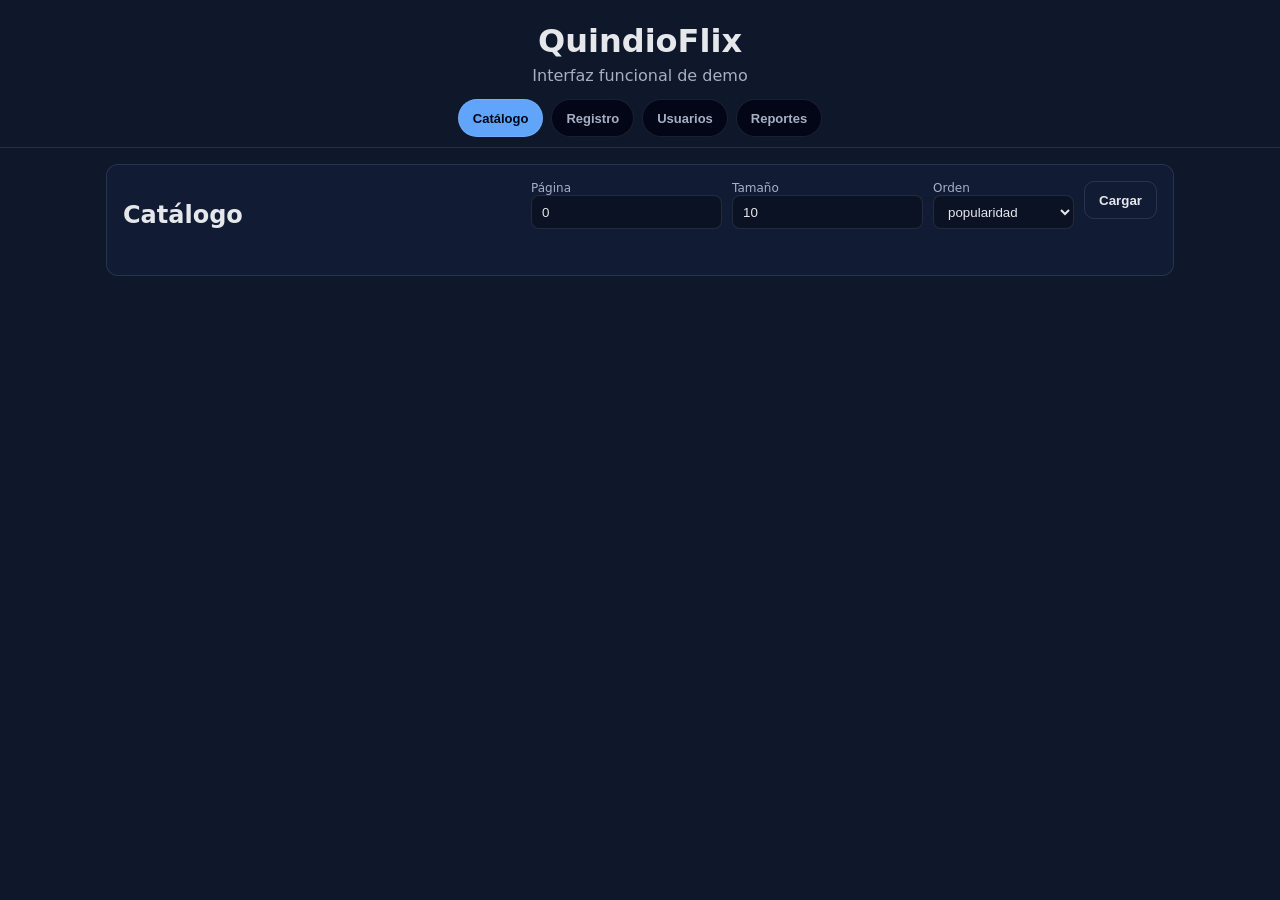
==== quindioflix-app/target/classes/static/index.html @ d3c250c7 "r" ====
<!doctype html>
<html lang="es">
<head>
  <meta charset="utf-8" />
  <meta name="viewport" content="width=device-width, initial-scale=1" />
  <title>QuindioFlix - Interfaz</title>
  <link rel="stylesheet" href="styles.css" />
</head>
<body>
  <header class="app-header">
    <h1>QuindioFlix</h1>
    <p class="subtitle">Interfaz funcional de demo</p>
    <nav class="tabs">
      <button class="tab active" data-page="catalogo">Catálogo</button>
      <button class="tab" data-page="registro">Registro</button>
      <button class="tab" data-page="usuarios">Usuarios</button>
      <button class="tab" data-page="reportes">Reportes</button>
    </nav>
  </header>

  <main class="container">
    <section class="panel" data-section="registro" style="display:none;">
      <h2>Registro</h2>
      <form id="registerForm" class="form-grid">
        <label>
          Nombre completo
          <input id="nombreCompleto" name="nombreCompleto" required minlength="3" maxlength="150" />
        </label>

        <label>
          Email
          <input id="email" name="email" type="email" required />
        </label>

        <label>
          Contraseña
          <input id="contrasena" name="contrasena" type="password" required minlength="6" />
        </label>

        <label>
          Teléfono (opcional)
          <input id="telefono" name="telefono" />
        </label>

        <label>
          Fecha de nacimiento
          <input id="fechaNacimiento" name="fechaNacimiento" type="date" required />
        </label>

        <label>
          Ciudad
          <select id="idCiudad" name="idCiudad" required></select>
        </label>

        <label>
          Plan
          <select id="idPlan" name="idPlan" required></select>
        </label>

        <div class="form-actions">
          <button type="submit">Crear cuenta</button>
        </div>
      </form>

      <div id="registerMsg" class="message" role="status" aria-live="polite"></div>
    </section>

    <section class="panel" data-section="catalogo">
      <div class="panel-head">
        <h2>Catálogo</h2>
        <div class="toolbar">
          <label>
            Página
            <input id="page" type="number" value="0" min="0" />
          </label>
          <label>
            Tamaño
            <input id="size" type="number" value="10" min="1" />
          </label>
          <label>
            Orden
            <select id="sortBy">
              <option value="popularidad" selected>popularidad</option>
              <option value="anoLanzamiento">anoLanzamiento</option>
              <option value="titulo">titulo</option>
            </select>
          </label>
          <button id="loadCatalogBtn" class="secondary">Cargar</button>
        </div>
      </div>

      <div id="catalogMeta" class="muted" style="margin-bottom:10px;"></div>
      <div id="catalog" class="grid"></div>
    </section>

    <section id="detailPanel" class="panel panel-detail" style="display:none;">
      <h2>Detalle</h2>
      <pre id="detailJson" class="detail-json"></pre>
      <button id="closeDetailBtn" class="secondary">Cerrar</button>
    </section>

    <section class="panel" data-section="usuarios" style="display:none;">
      <h2>Usuarios (resumen)</h2>
      <div class="toolbar">
        <label>
          ID de usuario
          <input id="usuarioId" type="number" min="1" value="1" />
        </label>
        <label>
          Nuevo plan (ID)
          <input id="nuevoPlanId" type="number" min="1" value="1" />
        </label>
        <button id="loadUserBtn" class="secondary">Cargar usuario</button>
        <button id="changePlanBtn">Cambiar plan</button>
      </div>
      <div id="userSummary" class="detail-json" style="margin-top:12px; min-height:80px;"></div>
      <div id="userPagos" class="detail-json" style="margin-top:12px; min-height:80px;"></div>
    </section>

    <section class="panel" data-section="reportes" style="display:none;">
      <div class="panel-head">
        <h2>Reportes (vistas materializadas)</h2>
        <div class="toolbar">
          <label>
            Top (contenido popular)
            <input id="topLimit" type="number" min="1" max="100" value="10" />
          </label>
          <label>
            Año
            <input id="repAnio" type="number" min="2000" max="2100" placeholder="(opcional)" />
          </label>
          <label>
            Mes
            <input id="repMes" type="number" min="1" max="12" placeholder="(opcional)" />
          </label>
          <button id="loadReportsBtn" class="secondary">Cargar</button>
        </div>
      </div>

      <h3 style="margin-top:8px;">Contenido popular (MV_CONTENIDO_POPULAR)</h3>
      <div id="repPopular" class="detail-json" style="min-height:80px;"></div>

      <h3 style="margin-top:12px;">Ingresos mensuales (MV_INGRESOS_MENSUALES)</h3>
      <div id="repIngresos" class="detail-json" style="min-height:80px;"></div>
    </section>
  </main>

  <script src="app.js"></script>
</body>
</html>
---- quindioflix-app/target/classes/static/styles.css ----
:root{
  --bg:#0f172a;
  --panel:#111c34;
  --text:#e5e7eb;
  --muted:#a7b0c3;
  --accent:#60a5fa;
  --border:rgba(255,255,255,.10);
}

*{ box-sizing:border-box; }
body{
  margin:0;
  background:var(--bg);
  color:var(--text);
  font-family: system-ui, -apple-system, Segoe UI, Roboto, Arial, sans-serif;
}

.app-header{
  padding:22px 16px 10px;
  text-align:center;
  border-bottom:1px solid var(--border);
}
.app-header h1{ margin:0; }
.subtitle{ margin:6px 0 0; color:var(--muted); }

.tabs{
  margin-top:14px;
  display:flex;
  justify-content:center;
  gap:8px;
}
.tab{
  border-radius:999px;
  padding:6px 14px;
  border:1px solid var(--border);
  background:#020617;
  color:var(--muted);
  font-size:13px;
}
.tab.active{
  background:var(--accent);
  color:#020617;
}

.container{
  max-width:1100px;
  margin:0 auto;
  padding:16px;
  display:grid;
  gap:16px;
}

.panel{
  background:var(--panel);
  border:1px solid var(--border);
  border-radius:12px;
  padding:16px;
}

.panel-head{
  display:flex;
  gap:14px;
  align-items:flex-start;
  justify-content:space-between;
}

.toolbar{
  display:flex;
  flex-wrap:wrap;
  gap:10px;
  justify-content:flex-end;
}

.toolbar label{
  display:flex;
  flex-direction:column;
  font-size:12px;
  color:var(--muted);
}

.toolbar input, .toolbar select{
  height:34px;
  border-radius:8px;
  border:1px solid var(--border);
  padding:0 10px;
  background:#0b1224;
  color:var(--text);
}

.form-grid{
  display:grid;
  grid-template-columns:repeat(2, minmax(220px, 1fr));
  gap:12px;
}
.form-grid label{
  display:flex;
  flex-direction:column;
  gap:6px;
  font-size:13px;
  color:var(--muted);
}
.form-grid input, .form-grid select{
  height:36px;
  border-radius:8px;
  border:1px solid var(--border);
  padding:0 10px;
  background:#0b1224;
  color:var(--text);
}

.form-actions{
  grid-column:1 / -1;
  display:flex;
  justify-content:flex-end;
}

button{
  height:38px;
  border-radius:10px;
  border:1px solid var(--border);
  background:var(--accent);
  color:#052049;
  font-weight:700;
  padding:0 14px;
  cursor:pointer;
}
button.secondary{
  background:transparent;
  color:var(--text);
}

.grid{
  display:grid;
  grid-template-columns:repeat(3, minmax(0, 1fr));
  gap:12px;
}
@media (max-width: 900px){
  .grid{ grid-template-columns:repeat(2, minmax(0, 1fr)); }
  .form-grid{ grid-template-columns:1fr; }
}

.card{
  border:1px solid var(--border);
  background:#0b1224;
  border-radius:12px;
  padding:12px;
  cursor:pointer;
  transition:transform .06s ease-in-out;
}
.card:hover{ transform: translateY(-1px); }
.card h3{
  margin:0 0 6px;
  font-size:15px;
  line-height:1.25;
}
.muted{ color:var(--muted); }
.message{
  margin-top:10px;
  padding:10px;
  border-radius:10px;
  border:1px solid var(--border);
  min-height:42px;
}

.detail-json{
  background:#0b1224;
  border:1px solid var(--border);
  border-radius:10px;
  padding:12px;
  max-height:420px;
  overflow:auto;
  color:#dbeafe;
}

@media (prefers-reduced-motion: reduce){
  .card:hover{ transform:none; }
}
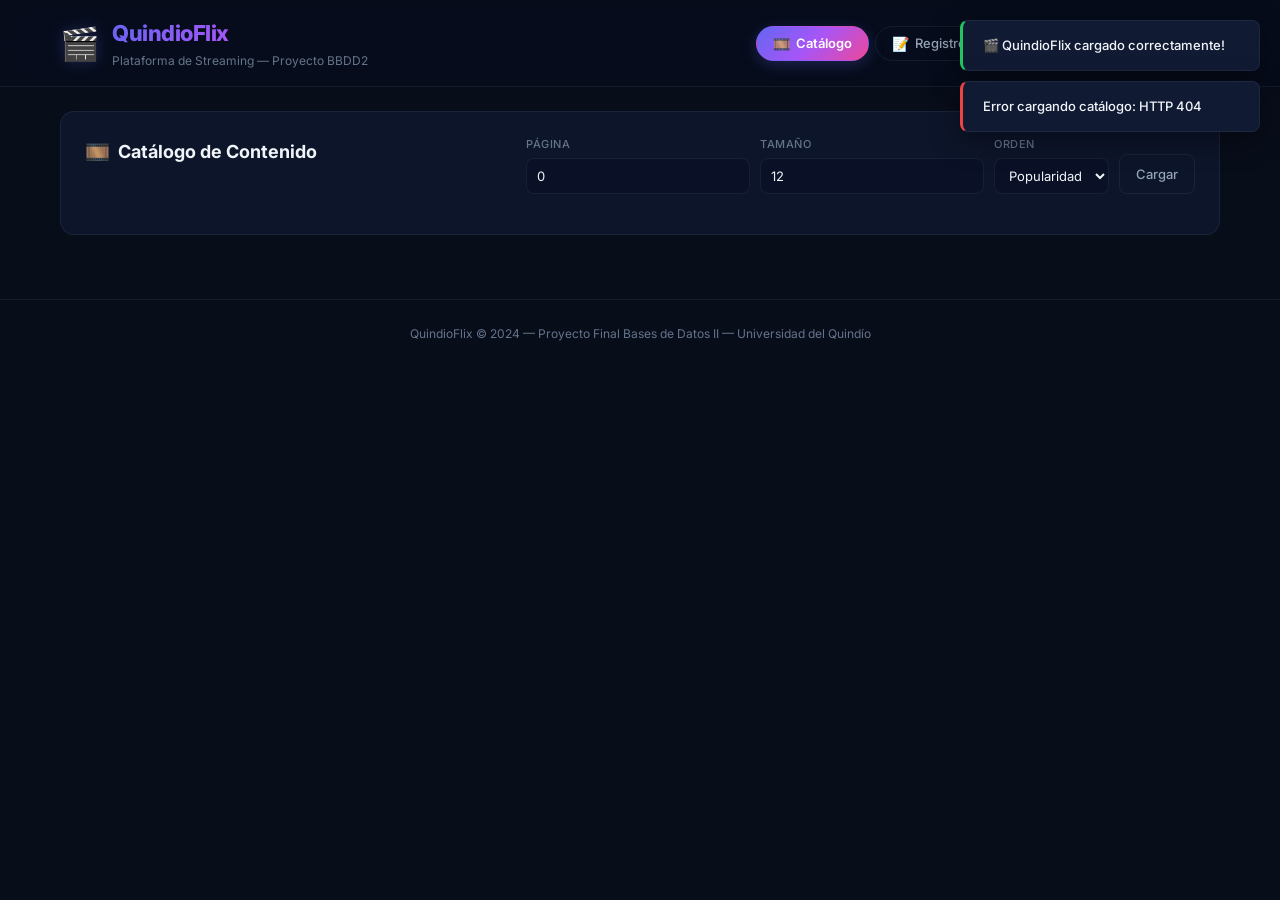
==== commit 41e7a05e: "r" ====
--- a/quindioflix-app/target/classes/static/index.html
+++ b/quindioflix-app/target/classes/static/index.html
@@ -3,149 +3,170 @@
 <head>
   <meta charset="utf-8" />
   <meta name="viewport" content="width=device-width, initial-scale=1" />
-  <title>QuindioFlix - Interfaz</title>
+  <meta name="description" content="QuindioFlix — Plataforma de streaming del Quindío. Catálogo, registro y gestión de usuarios." />
+  <title>QuindioFlix — Plataforma de Streaming</title>
+  <link rel="icon" href="data:image/svg+xml,<svg xmlns='http://www.w3.org/2000/svg' viewBox='0 0 100 100'><text y='.9em' font-size='90'>🎬</text></svg>" />
+  <link rel="preconnect" href="https://fonts.googleapis.com" />
+  <link rel="preconnect" href="https://fonts.gstatic.com" crossorigin />
+  <link href="https://fonts.googleapis.com/css2?family=Inter:wght@400;500;600;700;800&display=swap" rel="stylesheet" />
   <link rel="stylesheet" href="styles.css" />
 </head>
 <body>
+  <!-- Toast container -->
+  <div id="toastContainer" class="toast-container"></div>
+
   <header class="app-header">
-    <h1>QuindioFlix</h1>
-    <p class="subtitle">Interfaz funcional de demo</p>
-    <nav class="tabs">
-      <button class="tab active" data-page="catalogo">Catálogo</button>
-      <button class="tab" data-page="registro">Registro</button>
-      <button class="tab" data-page="usuarios">Usuarios</button>
-      <button class="tab" data-page="reportes">Reportes</button>
-    </nav>
+    <div class="header-inner">
+      <div class="brand">
+        <span class="brand-icon">🎬</span>
+        <div>
+          <h1>QuindioFlix</h1>
+          <p class="subtitle">Plataforma de Streaming — Proyecto BBDD2</p>
+        </div>
+      </div>
+      <nav class="tabs" role="tablist">
+        <button class="tab active" data-page="catalogo" role="tab" id="tab-catalogo">
+          <span class="tab-icon">🎞️</span> Catálogo
+        </button>
+        <button class="tab" data-page="registro" role="tab" id="tab-registro">
+          <span class="tab-icon">📝</span> Registro
+        </button>
+        <button class="tab" data-page="usuarios" role="tab" id="tab-usuarios">
+          <span class="tab-icon">👤</span> Usuarios
+        </button>
+        <button class="tab" data-page="reportes" role="tab" id="tab-reportes">
+          <span class="tab-icon">📊</span> Reportes
+        </button>
+      </nav>
+    </div>
   </header>
 
   <main class="container">
-    <section class="panel" data-section="registro" style="display:none;">
-      <h2>Registro</h2>
+    <!-- CATALOGO -->
+    <section class="panel fade-in" data-section="catalogo">
+      <div class="panel-head">
+        <h2><span class="section-icon">🎞️</span> Catálogo de Contenido</h2>
+        <div class="toolbar">
+          <label>Página <input id="page" type="number" value="0" min="0" /></label>
+          <label>Tamaño <input id="size" type="number" value="12" min="1" /></label>
+          <label>Orden
+            <select id="sortBy">
+              <option value="popularidad" selected>Popularidad</option>
+              <option value="anoLanzamiento">Año</option>
+              <option value="titulo">Título</option>
+            </select>
+          </label>
+          <button id="loadCatalogBtn" class="btn-secondary">Cargar</button>
+        </div>
+      </div>
+      <div id="catalogMeta" class="meta-info"></div>
+      <div id="catalog" class="grid"></div>
+    </section>
+
+    <!-- DETALLE -->
+    <section id="detailPanel" class="panel panel-detail fade-in" style="display:none;">
+      <div class="panel-head">
+        <h2><span class="section-icon">🔍</span> Detalle del Contenido</h2>
+        <button id="closeDetailBtn" class="btn-secondary">✕ Cerrar</button>
+      </div>
+      <div id="detailJson"></div>
+    </section>
+
+    <!-- REGISTRO -->
+    <section class="panel fade-in" data-section="registro" style="display:none;">
+      <h2><span class="section-icon">📝</span> Registro de Usuario</h2>
       <form id="registerForm" class="form-grid">
         <label>
-          Nombre completo
-          <input id="nombreCompleto" name="nombreCompleto" required minlength="3" maxlength="150" />
+          <span class="label-text">Nombre completo</span>
+          <input id="nombreCompleto" name="nombreCompleto" required minlength="3" maxlength="150" placeholder="Ej: Juan Pérez" />
         </label>
-
         <label>
-          Email
-          <input id="email" name="email" type="email" required />
+          <span class="label-text">Email</span>
+          <input id="email" name="email" type="email" required placeholder="usuario@correo.com" />
         </label>
-
         <label>
-          Contraseña
-          <input id="contrasena" name="contrasena" type="password" required minlength="6" />
+          <span class="label-text">Contraseña</span>
+          <input id="contrasena" name="contrasena" type="password" required minlength="6" placeholder="Mín. 6 caracteres" />
         </label>
-
         <label>
-          Teléfono (opcional)
-          <input id="telefono" name="telefono" />
+          <span class="label-text">Teléfono (opcional)</span>
+          <input id="telefono" name="telefono" placeholder="3001234567" />
         </label>
-
         <label>
-          Fecha de nacimiento
+          <span class="label-text">Fecha de nacimiento</span>
           <input id="fechaNacimiento" name="fechaNacimiento" type="date" required />
         </label>
-
         <label>
-          Ciudad
+          <span class="label-text">Ciudad</span>
           <select id="idCiudad" name="idCiudad" required></select>
         </label>
-
         <label>
-          Plan
+          <span class="label-text">Plan de suscripción</span>
           <select id="idPlan" name="idPlan" required></select>
         </label>
-
         <div class="form-actions">
-          <button type="submit">Crear cuenta</button>
+          <button type="submit" class="btn-primary btn-glow">🚀 Crear cuenta</button>
         </div>
       </form>
-
       <div id="registerMsg" class="message" role="status" aria-live="polite"></div>
     </section>
 
-    <section class="panel" data-section="catalogo">
+    <!-- USUARIOS -->
+    <section class="panel fade-in" data-section="usuarios" style="display:none;">
+      <h2><span class="section-icon">👤</span> Gestión de Usuarios</h2>
+      <div class="meta-info">
+        💡 <strong>IDs de prueba pre-cargados:</strong> 1 (Andrés Cepeda), 2 (Maria Garcia), 3 (Juan Lopez - Suspendido).
+      </div>
+      <div class="toolbar">
+        <label>ID de usuario <input id="usuarioId" type="number" min="1" value="1" /></label>
+        <label>Nuevo plan
+          <select id="nuevoPlanId" style="background: rgba(255, 255, 255, 0.1); border: 1px solid rgba(255, 255, 255, 0.2); color: #fff; border-radius: 4px; padding: 4px 8px; outline: none;">
+            <option value="1" style="background: #111; color: #fff;">Básico (ID: 1)</option>
+            <option value="2" style="background: #111; color: #fff;">Estándar (ID: 2)</option>
+            <option value="3" style="background: #111; color: #fff;">Premium (ID: 3)</option>
+          </select>
+        </label>
+        <button id="loadUserBtn" class="btn-secondary">🔍 Cargar</button>
+        <button id="changePlanBtn" class="btn-primary">🔄 Cambiar plan</button>
+      </div>
+        <div style="flex: 1; min-width: 300px;">
+          <h3>Resumen del Usuario</h3>
+          <div id="userSummary"></div>
+        </div>
+        <div style="flex: 1; min-width: 300px;">
+          <h3>Historial de Pagos</h3>
+          <div id="userPagos"></div>
+        </div>
+    </section>
+
+    <!-- REPORTES -->
+    <section class="panel fade-in" data-section="reportes" style="display:none;">
       <div class="panel-head">
-        <h2>Catálogo</h2>
+        <h2><span class="section-icon">📊</span> Reportes (Vistas Materializadas)</h2>
         <div class="toolbar">
-          <label>
-            Página
-            <input id="page" type="number" value="0" min="0" />
-          </label>
-          <label>
-            Tamaño
-            <input id="size" type="number" value="10" min="1" />
-          </label>
-          <label>
-            Orden
-            <select id="sortBy">
-              <option value="popularidad" selected>popularidad</option>
-              <option value="anoLanzamiento">anoLanzamiento</option>
-              <option value="titulo">titulo</option>
-            </select>
-          </label>
-          <button id="loadCatalogBtn" class="secondary">Cargar</button>
+          <label>Top <input id="topLimit" type="number" min="1" max="100" value="10" /></label>
+          <label>Año <input id="repAnio" type="number" min="2000" max="2100" placeholder="Opcional" /></label>
+          <label>Mes <input id="repMes" type="number" min="1" max="12" placeholder="Opcional" /></label>
+          <button id="loadReportsBtn" class="btn-secondary">📊 Cargar</button>
         </div>
       </div>
-
-      <div id="catalogMeta" class="muted" style="margin-bottom:10px;"></div>
-      <div id="catalog" class="grid"></div>
-    </section>
-
-    <section id="detailPanel" class="panel panel-detail" style="display:none;">
-      <h2>Detalle</h2>
-      <pre id="detailJson" class="detail-json"></pre>
-      <button id="closeDetailBtn" class="secondary">Cerrar</button>
-    </section>
-
-    <section class="panel" data-section="usuarios" style="display:none;">
-      <h2>Usuarios (resumen)</h2>
-      <div class="toolbar">
-        <label>
-          ID de usuario
-          <input id="usuarioId" type="number" min="1" value="1" />
-        </label>
-        <label>
-          Nuevo plan (ID)
-          <input id="nuevoPlanId" type="number" min="1" value="1" />
-        </label>
-        <button id="loadUserBtn" class="secondary">Cargar usuario</button>
-        <button id="changePlanBtn">Cambiar plan</button>
-      </div>
-      <div id="userSummary" class="detail-json" style="margin-top:12px; min-height:80px;"></div>
-      <div id="userPagos" class="detail-json" style="margin-top:12px; min-height:80px;"></div>
-    </section>
-
-    <section class="panel" data-section="reportes" style="display:none;">
-      <div class="panel-head">
-        <h2>Reportes (vistas materializadas)</h2>
-        <div class="toolbar">
-          <label>
-            Top (contenido popular)
-            <input id="topLimit" type="number" min="1" max="100" value="10" />
-          </label>
-          <label>
-            Año
-            <input id="repAnio" type="number" min="2000" max="2100" placeholder="(opcional)" />
-          </label>
-          <label>
-            Mes
-            <input id="repMes" type="number" min="1" max="12" placeholder="(opcional)" />
-          </label>
-          <button id="loadReportsBtn" class="secondary">Cargar</button>
+      <div class="info-grid">
+        <div style="flex: 1; min-width: 300px;">
+          <h3>🔥 Contenido Popular <span class="badge">MV_CONTENIDO_POPULAR</span></h3>
+          <div id="repPopular"></div>
+        </div>
+        <div style="flex: 1; min-width: 300px;">
+          <h3>💰 Ingresos Mensuales <span class="badge">MV_INGRESOS_MENSUALES</span></h3>
+          <div id="repIngresos"></div>
         </div>
       </div>
-
-      <h3 style="margin-top:8px;">Contenido popular (MV_CONTENIDO_POPULAR)</h3>
-      <div id="repPopular" class="detail-json" style="min-height:80px;"></div>
-
-      <h3 style="margin-top:12px;">Ingresos mensuales (MV_INGRESOS_MENSUALES)</h3>
-      <div id="repIngresos" class="detail-json" style="min-height:80px;"></div>
     </section>
   </main>
+
+  <footer class="app-footer">
+    <p>QuindioFlix © 2024 — Proyecto Final Bases de Datos II — Universidad del Quindío</p>
+  </footer>
 
   <script src="app.js"></script>
 </body>
 </html>
-
--- a/quindioflix-app/target/classes/static/styles.css
+++ b/quindioflix-app/target/classes/static/styles.css
@@ -1,178 +1,574 @@
-:root{
-  --bg:#0f172a;
-  --panel:#111c34;
-  --text:#e5e7eb;
-  --muted:#a7b0c3;
-  --accent:#60a5fa;
-  --border:rgba(255,255,255,.10);
-}
-
-*{ box-sizing:border-box; }
-body{
-  margin:0;
-  background:var(--bg);
-  color:var(--text);
-  font-family: system-ui, -apple-system, Segoe UI, Roboto, Arial, sans-serif;
-}
-
-.app-header{
-  padding:22px 16px 10px;
-  text-align:center;
-  border-bottom:1px solid var(--border);
-}
-.app-header h1{ margin:0; }
-.subtitle{ margin:6px 0 0; color:var(--muted); }
-
-.tabs{
-  margin-top:14px;
-  display:flex;
-  justify-content:center;
-  gap:8px;
-}
-.tab{
-  border-radius:999px;
-  padding:6px 14px;
-  border:1px solid var(--border);
-  background:#020617;
-  color:var(--muted);
-  font-size:13px;
-}
-.tab.active{
-  background:var(--accent);
-  color:#020617;
-}
-
-.container{
-  max-width:1100px;
-  margin:0 auto;
-  padding:16px;
-  display:grid;
-  gap:16px;
-}
-
-.panel{
-  background:var(--panel);
-  border:1px solid var(--border);
-  border-radius:12px;
-  padding:16px;
-}
-
-.panel-head{
-  display:flex;
-  gap:14px;
-  align-items:flex-start;
-  justify-content:space-between;
-}
-
-.toolbar{
-  display:flex;
-  flex-wrap:wrap;
-  gap:10px;
-  justify-content:flex-end;
-}
-
-.toolbar label{
-  display:flex;
-  flex-direction:column;
-  font-size:12px;
-  color:var(--muted);
-}
-
-.toolbar input, .toolbar select{
-  height:34px;
-  border-radius:8px;
-  border:1px solid var(--border);
-  padding:0 10px;
-  background:#0b1224;
-  color:var(--text);
-}
-
-.form-grid{
-  display:grid;
-  grid-template-columns:repeat(2, minmax(220px, 1fr));
-  gap:12px;
-}
-.form-grid label{
-  display:flex;
-  flex-direction:column;
-  gap:6px;
-  font-size:13px;
-  color:var(--muted);
-}
-.form-grid input, .form-grid select{
-  height:36px;
-  border-radius:8px;
-  border:1px solid var(--border);
-  padding:0 10px;
-  background:#0b1224;
-  color:var(--text);
-}
-
-.form-actions{
-  grid-column:1 / -1;
-  display:flex;
-  justify-content:flex-end;
-}
-
-button{
-  height:38px;
-  border-radius:10px;
-  border:1px solid var(--border);
-  background:var(--accent);
-  color:#052049;
-  font-weight:700;
-  padding:0 14px;
-  cursor:pointer;
-}
-button.secondary{
-  background:transparent;
-  color:var(--text);
-}
-
-.grid{
-  display:grid;
-  grid-template-columns:repeat(3, minmax(0, 1fr));
-  gap:12px;
-}
-@media (max-width: 900px){
-  .grid{ grid-template-columns:repeat(2, minmax(0, 1fr)); }
-  .form-grid{ grid-template-columns:1fr; }
-}
-
-.card{
-  border:1px solid var(--border);
-  background:#0b1224;
-  border-radius:12px;
-  padding:12px;
-  cursor:pointer;
-  transition:transform .06s ease-in-out;
-}
-.card:hover{ transform: translateY(-1px); }
-.card h3{
-  margin:0 0 6px;
-  font-size:15px;
-  line-height:1.25;
-}
-.muted{ color:var(--muted); }
-.message{
-  margin-top:10px;
-  padding:10px;
-  border-radius:10px;
-  border:1px solid var(--border);
-  min-height:42px;
-}
-
-.detail-json{
-  background:#0b1224;
-  border:1px solid var(--border);
-  border-radius:10px;
-  padding:12px;
-  max-height:420px;
-  overflow:auto;
-  color:#dbeafe;
-}
-
-@media (prefers-reduced-motion: reduce){
-  .card:hover{ transform:none; }
-}
-
+/* =====================================================
+   QuindioFlix — Premium Design System
+   ===================================================== */
+
+:root {
+  /* Color palette */
+  --bg-primary: #080d1a;
+  --bg-secondary: #0d1429;
+  --bg-card: #111a33;
+  --bg-input: #0a1025;
+  --surface-glass: rgba(17, 26, 51, 0.7);
+
+  /* Brand colors */
+  --accent: #6366f1;
+  --accent-light: #818cf8;
+  --accent-glow: rgba(99, 102, 241, 0.25);
+  --accent-gradient: linear-gradient(135deg, #6366f1 0%, #a855f7 50%, #ec4899 100%);
+  --accent-gradient-subtle: linear-gradient(135deg, rgba(99,102,241,0.15) 0%, rgba(168,85,247,0.1) 100%);
+
+  /* Text */
+  --text-primary: #f1f5f9;
+  --text-secondary: #94a3b8;
+  --text-muted: #64748b;
+
+  /* Borders */
+  --border: rgba(148, 163, 184, 0.1);
+  --border-hover: rgba(99, 102, 241, 0.3);
+
+  /* Status */
+  --success: #22c55e;
+  --error: #ef4444;
+  --warning: #f59e0b;
+
+  /* Spacing */
+  --radius: 14px;
+  --radius-sm: 8px;
+  --radius-full: 999px;
+
+  /* Transitions */
+  --ease: cubic-bezier(0.4, 0, 0.2, 1);
+}
+
+/* Reset */
+*, *::before, *::after { box-sizing: border-box; margin: 0; padding: 0; }
+
+body {
+  background: var(--bg-primary);
+  color: var(--text-primary);
+  font-family: 'Inter', system-ui, -apple-system, sans-serif;
+  line-height: 1.6;
+  min-height: 100vh;
+  -webkit-font-smoothing: antialiased;
+}
+
+/* ---- HEADER ---- */
+.app-header {
+  position: sticky;
+  top: 0;
+  z-index: 100;
+  background: rgba(8, 13, 26, 0.85);
+  backdrop-filter: blur(20px) saturate(180%);
+  -webkit-backdrop-filter: blur(20px) saturate(180%);
+  border-bottom: 1px solid var(--border);
+}
+
+.header-inner {
+  max-width: 1200px;
+  margin: 0 auto;
+  padding: 16px 20px;
+  display: flex;
+  align-items: center;
+  justify-content: space-between;
+  gap: 20px;
+  flex-wrap: wrap;
+}
+
+.brand {
+  display: flex;
+  align-items: center;
+  gap: 12px;
+}
+
+.brand-icon {
+  font-size: 32px;
+  filter: drop-shadow(0 0 8px var(--accent-glow));
+}
+
+.brand h1 {
+  font-size: 22px;
+  font-weight: 800;
+  background: var(--accent-gradient);
+  -webkit-background-clip: text;
+  -webkit-text-fill-color: transparent;
+  background-clip: text;
+  letter-spacing: -0.5px;
+}
+
+.subtitle {
+  font-size: 12px;
+  color: var(--text-muted);
+  font-weight: 400;
+}
+
+/* ---- TABS ---- */
+.tabs {
+  display: flex;
+  gap: 6px;
+  flex-wrap: wrap;
+}
+
+.tab {
+  display: flex;
+  align-items: center;
+  gap: 6px;
+  padding: 8px 16px;
+  border-radius: var(--radius-full);
+  border: 1px solid var(--border);
+  background: transparent;
+  color: var(--text-secondary);
+  font-family: inherit;
+  font-size: 13px;
+  font-weight: 500;
+  cursor: pointer;
+  transition: all 0.25s var(--ease);
+  white-space: nowrap;
+}
+
+.tab:hover {
+  border-color: var(--border-hover);
+  color: var(--text-primary);
+  background: var(--accent-gradient-subtle);
+}
+
+.tab.active {
+  background: var(--accent-gradient);
+  color: white;
+  border-color: transparent;
+  box-shadow: 0 4px 15px var(--accent-glow);
+  font-weight: 600;
+}
+
+.tab-icon { font-size: 14px; }
+
+/* ---- LAYOUT ---- */
+.container {
+  max-width: 1200px;
+  margin: 0 auto;
+  padding: 24px 20px;
+  display: grid;
+  gap: 24px;
+}
+
+/* ---- PANELS (glassmorphism) ---- */
+.panel {
+  background: var(--surface-glass);
+  backdrop-filter: blur(12px);
+  border: 1px solid var(--border);
+  border-radius: var(--radius);
+  padding: 24px;
+  animation: panelIn 0.4s var(--ease) both;
+}
+
+@keyframes panelIn {
+  from { opacity: 0; transform: translateY(12px); }
+  to   { opacity: 1; transform: translateY(0); }
+}
+
+.panel h2 {
+  font-size: 18px;
+  font-weight: 700;
+  margin-bottom: 16px;
+  display: flex;
+  align-items: center;
+  gap: 8px;
+}
+
+.section-icon { font-size: 20px; }
+
+.panel-head {
+  display: flex;
+  gap: 16px;
+  align-items: flex-start;
+  justify-content: space-between;
+  flex-wrap: wrap;
+  margin-bottom: 16px;
+}
+
+.panel-head h2 { margin-bottom: 0; }
+
+/* ---- TOOLBAR ---- */
+.toolbar {
+  display: flex;
+  flex-wrap: wrap;
+  gap: 10px;
+  align-items: flex-end;
+}
+
+.toolbar label {
+  display: flex;
+  flex-direction: column;
+  font-size: 11px;
+  font-weight: 500;
+  color: var(--text-muted);
+  text-transform: uppercase;
+  letter-spacing: 0.5px;
+  gap: 4px;
+}
+
+.toolbar input, .toolbar select {
+  height: 36px;
+  min-width: 80px;
+  border-radius: var(--radius-sm);
+  border: 1px solid var(--border);
+  padding: 0 10px;
+  background: var(--bg-input);
+  color: var(--text-primary);
+  font-family: inherit;
+  font-size: 13px;
+  transition: border-color 0.2s var(--ease);
+}
+
+.toolbar input:focus, .toolbar select:focus {
+  outline: none;
+  border-color: var(--accent);
+  box-shadow: 0 0 0 3px var(--accent-glow);
+}
+
+/* ---- BUTTONS ---- */
+.btn-primary, button[type="submit"] {
+  height: 40px;
+  padding: 0 20px;
+  border-radius: var(--radius-sm);
+  border: none;
+  background: var(--accent-gradient);
+  color: white;
+  font-family: inherit;
+  font-size: 13px;
+  font-weight: 600;
+  cursor: pointer;
+  transition: all 0.2s var(--ease);
+  white-space: nowrap;
+}
+
+.btn-primary:hover, button[type="submit"]:hover {
+  transform: translateY(-1px);
+  box-shadow: 0 6px 20px var(--accent-glow);
+}
+
+.btn-primary:active, button[type="submit"]:active {
+  transform: translateY(0);
+}
+
+.btn-glow {
+  box-shadow: 0 4px 15px var(--accent-glow);
+}
+
+.btn-secondary {
+  height: 40px;
+  padding: 0 16px;
+  border-radius: var(--radius-sm);
+  border: 1px solid var(--border);
+  background: transparent;
+  color: var(--text-secondary);
+  font-family: inherit;
+  font-size: 13px;
+  font-weight: 500;
+  cursor: pointer;
+  transition: all 0.2s var(--ease);
+  white-space: nowrap;
+}
+
+.btn-secondary:hover {
+  border-color: var(--border-hover);
+  color: var(--text-primary);
+  background: var(--accent-gradient-subtle);
+}
+
+/* ---- CATALOG GRID ---- */
+.grid {
+  display: grid;
+  grid-template-columns: repeat(auto-fill, minmax(260px, 1fr));
+  gap: 16px;
+}
+
+.meta-info {
+  font-size: 13px;
+  color: var(--text-muted);
+  margin-bottom: 12px;
+  padding: 8px 12px;
+  background: var(--accent-gradient-subtle);
+  border-radius: var(--radius-sm);
+  border: 1px solid var(--border);
+}
+
+.meta-info:empty { display: none; }
+
+/* ---- CARDS ---- */
+.card {
+  background: var(--bg-card);
+  border: 1px solid var(--border);
+  border-radius: var(--radius);
+  padding: 20px;
+  cursor: pointer;
+  transition: all 0.3s var(--ease);
+  position: relative;
+  overflow: hidden;
+  animation: cardIn 0.5s var(--ease) both;
+}
+
+.card::before {
+  content: '';
+  position: absolute;
+  top: 0;
+  left: 0;
+  right: 0;
+  height: 3px;
+  background: var(--accent-gradient);
+  transform: scaleX(0);
+  transform-origin: left;
+  transition: transform 0.3s var(--ease);
+}
+
+.card:hover {
+  border-color: var(--border-hover);
+  transform: translateY(-4px);
+  box-shadow: 0 12px 40px rgba(99, 102, 241, 0.1);
+}
+
+.card:hover::before { transform: scaleX(1); }
+
+@keyframes cardIn {
+  from { opacity: 0; transform: translateY(20px) scale(0.97); }
+  to   { opacity: 1; transform: translateY(0) scale(1); }
+}
+
+.card h3 {
+  font-size: 15px;
+  font-weight: 600;
+  line-height: 1.3;
+  margin-bottom: 8px;
+}
+
+.card-meta {
+  font-size: 12px;
+  color: var(--text-muted);
+  display: flex;
+  gap: 12px;
+  flex-wrap: wrap;
+}
+
+.card-meta span {
+  display: flex;
+  align-items: center;
+  gap: 4px;
+}
+
+.popularity-bar {
+  margin-top: 12px;
+  height: 4px;
+  background: rgba(255,255,255,0.05);
+  border-radius: 2px;
+  overflow: hidden;
+}
+
+.popularity-fill {
+  height: 100%;
+  background: var(--accent-gradient);
+  border-radius: 2px;
+  transition: width 0.6s var(--ease);
+}
+
+/* ---- FORM ---- */
+.form-grid {
+  display: grid;
+  grid-template-columns: repeat(2, minmax(220px, 1fr));
+  gap: 16px;
+}
+
+.form-grid label {
+  display: flex;
+  flex-direction: column;
+  gap: 6px;
+}
+
+.label-text {
+  font-size: 12px;
+  font-weight: 500;
+  color: var(--text-secondary);
+  text-transform: uppercase;
+  letter-spacing: 0.5px;
+}
+
+.form-grid input, .form-grid select {
+  height: 42px;
+  border-radius: var(--radius-sm);
+  border: 1px solid var(--border);
+  padding: 0 14px;
+  background: var(--bg-input);
+  color: var(--text-primary);
+  font-family: inherit;
+  font-size: 14px;
+  transition: all 0.2s var(--ease);
+}
+
+.form-grid input:focus, .form-grid select:focus {
+  outline: none;
+  border-color: var(--accent);
+  box-shadow: 0 0 0 3px var(--accent-glow);
+}
+
+.form-grid input::placeholder { color: var(--text-muted); }
+
+.form-actions {
+  grid-column: 1 / -1;
+  display: flex;
+  justify-content: flex-end;
+  padding-top: 8px;
+}
+
+.message {
+  margin-top: 16px;
+  padding: 12px 16px;
+  border-radius: var(--radius-sm);
+  border: 1px solid var(--border);
+  font-size: 14px;
+  min-height: 44px;
+  transition: all 0.3s var(--ease);
+}
+
+.message:empty { display: none; }
+
+.message.success { border-color: rgba(34, 197, 94, 0.3); color: var(--success); background: rgba(34,197,94,0.06); }
+.message.error   { border-color: rgba(239, 68, 68, 0.3); color: var(--error); background: rgba(239,68,68,0.06); }
+
+/* ---- CODE BLOCKS ---- */
+.code-block {
+  background: var(--bg-input);
+  border: 1px solid var(--border);
+  border-radius: var(--radius-sm);
+  padding: 16px;
+  max-height: 400px;
+  overflow: auto;
+  font-family: 'SF Mono', 'Fira Code', 'Consolas', monospace;
+  font-size: 12px;
+  line-height: 1.6;
+  color: var(--accent-light);
+  white-space: pre-wrap;
+  word-break: break-word;
+}
+
+.code-block:empty::after {
+  content: 'Sin datos cargados';
+  color: var(--text-muted);
+  font-style: italic;
+}
+
+/* ---- INFO GRID ---- */
+.info-grid {
+  display: grid;
+  grid-template-columns: repeat(auto-fit, minmax(350px, 1fr));
+  gap: 20px;
+  margin-top: 16px;
+}
+
+.info-grid h3 {
+  font-size: 14px;
+  font-weight: 600;
+  margin-bottom: 10px;
+  display: flex;
+  align-items: center;
+  gap: 8px;
+}
+
+/* ---- BADGES ---- */
+.badge {
+  display: inline-block;
+  padding: 2px 8px;
+  border-radius: var(--radius-full);
+  font-size: 10px;
+  font-weight: 600;
+  background: var(--accent-gradient-subtle);
+  color: var(--accent-light);
+  border: 1px solid rgba(99,102,241,0.2);
+  text-transform: uppercase;
+  letter-spacing: 0.5px;
+}
+
+/* ---- TOAST ---- */
+.toast-container {
+  position: fixed;
+  top: 20px;
+  right: 20px;
+  z-index: 9999;
+  display: flex;
+  flex-direction: column;
+  gap: 10px;
+  pointer-events: none;
+}
+
+.toast {
+  pointer-events: auto;
+  min-width: 300px;
+  max-width: 420px;
+  padding: 14px 20px;
+  border-radius: var(--radius-sm);
+  background: var(--bg-card);
+  border: 1px solid var(--border);
+  backdrop-filter: blur(12px);
+  color: var(--text-primary);
+  font-size: 13px;
+  font-weight: 500;
+  box-shadow: 0 8px 30px rgba(0,0,0,0.4);
+  animation: toastIn 0.35s var(--ease);
+}
+
+.toast.success { border-left: 3px solid var(--success); }
+.toast.error   { border-left: 3px solid var(--error); }
+.toast.info    { border-left: 3px solid var(--accent); }
+
+.toast.removing { animation: toastOut 0.3s var(--ease) forwards; }
+
+@keyframes toastIn {
+  from { opacity: 0; transform: translateX(40px) scale(0.95); }
+  to   { opacity: 1; transform: translateX(0) scale(1); }
+}
+
+@keyframes toastOut {
+  to { opacity: 0; transform: translateX(40px) scale(0.95); }
+}
+
+/* ---- LOADING SPINNER ---- */
+.loading-pulse {
+  display: inline-block;
+  width: 18px;
+  height: 18px;
+  border: 2px solid var(--border);
+  border-top-color: var(--accent);
+  border-radius: 50%;
+  animation: spin 0.7s linear infinite;
+  vertical-align: middle;
+  margin-right: 8px;
+}
+
+@keyframes spin { to { transform: rotate(360deg); } }
+
+/* ---- FOOTER ---- */
+.app-footer {
+  text-align: center;
+  padding: 24px 20px;
+  color: var(--text-muted);
+  font-size: 12px;
+  border-top: 1px solid var(--border);
+  margin-top: 40px;
+}
+
+/* ---- RESPONSIVE ---- */
+@media (max-width: 768px) {
+  .header-inner { flex-direction: column; align-items: stretch; text-align: center; }
+  .brand { justify-content: center; }
+  .tabs { justify-content: center; }
+  .grid { grid-template-columns: 1fr; }
+  .form-grid { grid-template-columns: 1fr; }
+  .info-grid { grid-template-columns: 1fr; }
+  .panel-head { flex-direction: column; }
+  .toolbar { justify-content: stretch; }
+  .toolbar label { flex: 1; }
+}
+
+@media (prefers-reduced-motion: reduce) {
+  *, *::before, *::after {
+    animation-duration: 0.01ms !important;
+    transition-duration: 0.01ms !important;
+  }
+}
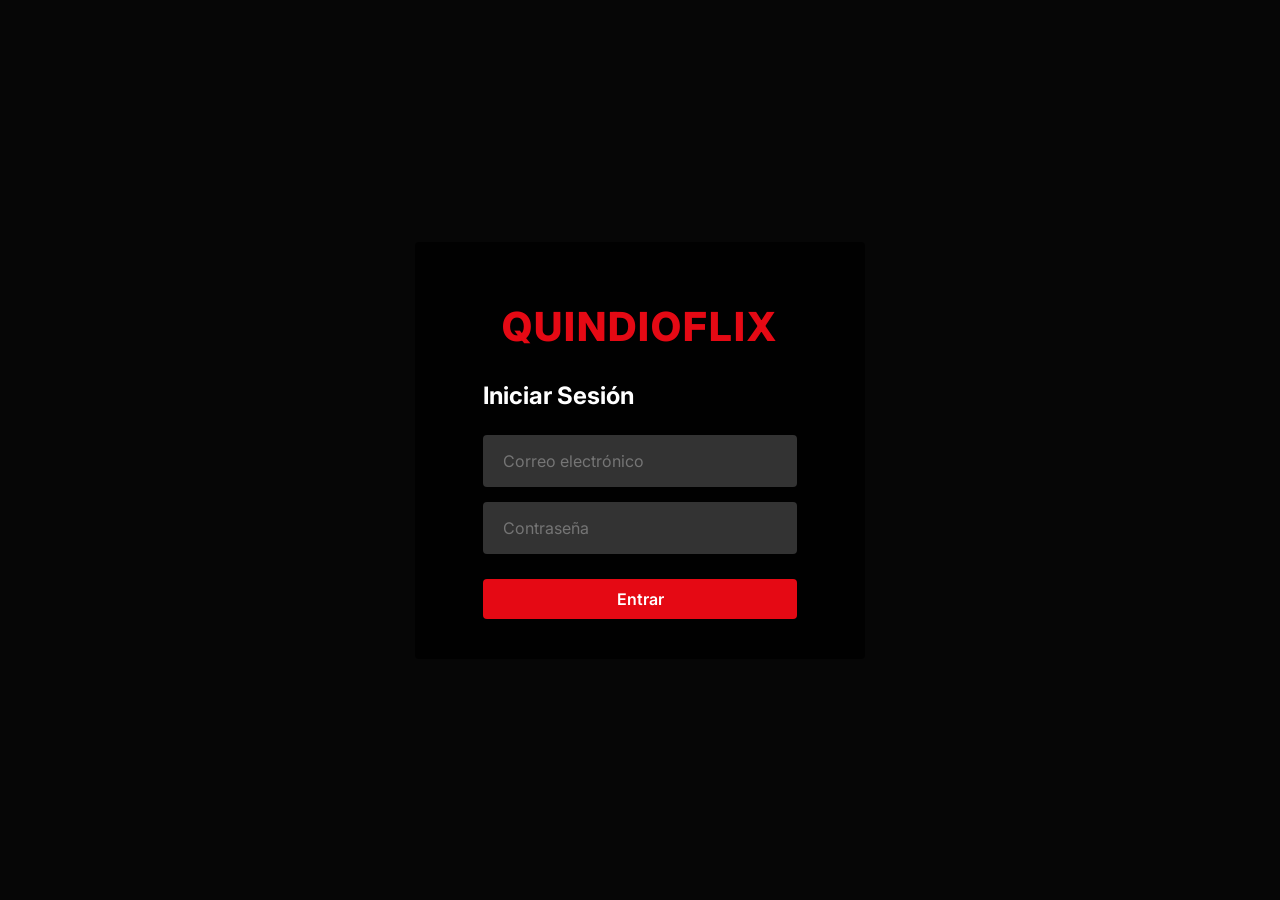
==== commit 86859d4d: "R" ====
--- a/quindioflix-app/target/classes/static/index.html
+++ b/quindioflix-app/target/classes/static/index.html
@@ -1,172 +1,104 @@
-<!doctype html>
+<!DOCTYPE html>
 <html lang="es">
 <head>
-  <meta charset="utf-8" />
-  <meta name="viewport" content="width=device-width, initial-scale=1" />
-  <meta name="description" content="QuindioFlix — Plataforma de streaming del Quindío. Catálogo, registro y gestión de usuarios." />
-  <title>QuindioFlix — Plataforma de Streaming</title>
-  <link rel="icon" href="data:image/svg+xml,<svg xmlns='http://www.w3.org/2000/svg' viewBox='0 0 100 100'><text y='.9em' font-size='90'>🎬</text></svg>" />
-  <link rel="preconnect" href="https://fonts.googleapis.com" />
-  <link rel="preconnect" href="https://fonts.gstatic.com" crossorigin />
-  <link href="https://fonts.googleapis.com/css2?family=Inter:wght@400;500;600;700;800&display=swap" rel="stylesheet" />
-  <link rel="stylesheet" href="styles.css" />
+    <meta charset="UTF-8">
+    <meta name="viewport" content="width=device-width, initial-scale=1.0">
+    <title>QuindioFlix</title>
+    <link rel="stylesheet" href="styles.css">
+    <link href="https://fonts.googleapis.com/css2?family=Inter:wght@300;400;600;800&display=swap" rel="stylesheet">
 </head>
 <body>
-  <!-- Toast container -->
-  <div id="toastContainer" class="toast-container"></div>
+    <div id="toast-container" class="toast-container"></div>
 
-  <header class="app-header">
-    <div class="header-inner">
-      <div class="brand">
-        <span class="brand-icon">🎬</span>
-        <div>
-          <h1>QuindioFlix</h1>
-          <p class="subtitle">Plataforma de Streaming — Proyecto BBDD2</p>
-        </div>
-      </div>
-      <nav class="tabs" role="tablist">
-        <button class="tab active" data-page="catalogo" role="tab" id="tab-catalogo">
-          <span class="tab-icon">🎞️</span> Catálogo
-        </button>
-        <button class="tab" data-page="registro" role="tab" id="tab-registro">
-          <span class="tab-icon">📝</span> Registro
-        </button>
-        <button class="tab" data-page="usuarios" role="tab" id="tab-usuarios">
-          <span class="tab-icon">👤</span> Usuarios
-        </button>
-        <button class="tab" data-page="reportes" role="tab" id="tab-reportes">
-          <span class="tab-icon">📊</span> Reportes
-        </button>
-      </nav>
-    </div>
-  </header>
-
-  <main class="container">
-    <!-- CATALOGO -->
-    <section class="panel fade-in" data-section="catalogo">
-      <div class="panel-head">
-        <h2><span class="section-icon">🎞️</span> Catálogo de Contenido</h2>
-        <div class="toolbar">
-          <label>Página <input id="page" type="number" value="0" min="0" /></label>
-          <label>Tamaño <input id="size" type="number" value="12" min="1" /></label>
-          <label>Orden
-            <select id="sortBy">
-              <option value="popularidad" selected>Popularidad</option>
-              <option value="anoLanzamiento">Año</option>
-              <option value="titulo">Título</option>
-            </select>
-          </label>
-          <button id="loadCatalogBtn" class="btn-secondary">Cargar</button>
-        </div>
-      </div>
-      <div id="catalogMeta" class="meta-info"></div>
-      <div id="catalog" class="grid"></div>
-    </section>
-
-    <!-- DETALLE -->
-    <section id="detailPanel" class="panel panel-detail fade-in" style="display:none;">
-      <div class="panel-head">
-        <h2><span class="section-icon">🔍</span> Detalle del Contenido</h2>
-        <button id="closeDetailBtn" class="btn-secondary">✕ Cerrar</button>
-      </div>
-      <div id="detailJson"></div>
-    </section>
-
-    <!-- REGISTRO -->
-    <section class="panel fade-in" data-section="registro" style="display:none;">
-      <h2><span class="section-icon">📝</span> Registro de Usuario</h2>
-      <form id="registerForm" class="form-grid">
-        <label>
-          <span class="label-text">Nombre completo</span>
-          <input id="nombreCompleto" name="nombreCompleto" required minlength="3" maxlength="150" placeholder="Ej: Juan Pérez" />
-        </label>
-        <label>
-          <span class="label-text">Email</span>
-          <input id="email" name="email" type="email" required placeholder="usuario@correo.com" />
-        </label>
-        <label>
-          <span class="label-text">Contraseña</span>
-          <input id="contrasena" name="contrasena" type="password" required minlength="6" placeholder="Mín. 6 caracteres" />
-        </label>
-        <label>
-          <span class="label-text">Teléfono (opcional)</span>
-          <input id="telefono" name="telefono" placeholder="3001234567" />
-        </label>
-        <label>
-          <span class="label-text">Fecha de nacimiento</span>
-          <input id="fechaNacimiento" name="fechaNacimiento" type="date" required />
-        </label>
-        <label>
-          <span class="label-text">Ciudad</span>
-          <select id="idCiudad" name="idCiudad" required></select>
-        </label>
-        <label>
-          <span class="label-text">Plan de suscripción</span>
-          <select id="idPlan" name="idPlan" required></select>
-        </label>
-        <div class="form-actions">
-          <button type="submit" class="btn-primary btn-glow">🚀 Crear cuenta</button>
-        </div>
-      </form>
-      <div id="registerMsg" class="message" role="status" aria-live="polite"></div>
-    </section>
-
-    <!-- USUARIOS -->
-    <section class="panel fade-in" data-section="usuarios" style="display:none;">
-      <h2><span class="section-icon">👤</span> Gestión de Usuarios</h2>
-      <div class="meta-info">
-        💡 <strong>IDs de prueba pre-cargados:</strong> 1 (Andrés Cepeda), 2 (Maria Garcia), 3 (Juan Lopez - Suspendido).
-      </div>
-      <div class="toolbar">
-        <label>ID de usuario <input id="usuarioId" type="number" min="1" value="1" /></label>
-        <label>Nuevo plan
-          <select id="nuevoPlanId" style="background: rgba(255, 255, 255, 0.1); border: 1px solid rgba(255, 255, 255, 0.2); color: #fff; border-radius: 4px; padding: 4px 8px; outline: none;">
-            <option value="1" style="background: #111; color: #fff;">Básico (ID: 1)</option>
-            <option value="2" style="background: #111; color: #fff;">Estándar (ID: 2)</option>
-            <option value="3" style="background: #111; color: #fff;">Premium (ID: 3)</option>
-          </select>
-        </label>
-        <button id="loadUserBtn" class="btn-secondary">🔍 Cargar</button>
-        <button id="changePlanBtn" class="btn-primary">🔄 Cambiar plan</button>
-      </div>
-        <div style="flex: 1; min-width: 300px;">
-          <h3>Resumen del Usuario</h3>
-          <div id="userSummary"></div>
-        </div>
-        <div style="flex: 1; min-width: 300px;">
-          <h3>Historial de Pagos</h3>
-          <div id="userPagos"></div>
+    <!-- VISTA: LOGIN -->
+    <section id="login-view" class="view active">
+        <div class="login-container">
+            <h1 class="logo">QuindioFlix</h1>
+            <form id="login-form">
+                <h2>Iniciar Sesión</h2>
+                <div class="input-group">
+                    <input type="email" id="email" required placeholder="Correo electrónico">
+                </div>
+                <div class="input-group">
+                    <input type="password" id="password" required placeholder="Contraseña">
+                </div>
+                <button type="submit" class="btn btn-primary">Entrar</button>
+            </form>
         </div>
     </section>
 
-    <!-- REPORTES -->
-    <section class="panel fade-in" data-section="reportes" style="display:none;">
-      <div class="panel-head">
-        <h2><span class="section-icon">📊</span> Reportes (Vistas Materializadas)</h2>
-        <div class="toolbar">
-          <label>Top <input id="topLimit" type="number" min="1" max="100" value="10" /></label>
-          <label>Año <input id="repAnio" type="number" min="2000" max="2100" placeholder="Opcional" /></label>
-          <label>Mes <input id="repMes" type="number" min="1" max="12" placeholder="Opcional" /></label>
-          <button id="loadReportsBtn" class="btn-secondary">📊 Cargar</button>
+    <!-- VISTA: SELECCIÓN DE PERFIL -->
+    <section id="profile-selection-view" class="view hidden">
+        <div class="profiles-container">
+            <h1>¿Quién está viendo ahora?</h1>
+            <div class="profiles-grid" id="profiles-grid">
+                <!-- Se inyectaran los perfiles dinamicamente -->
+            </div>
+            <button id="btn-logout" class="btn btn-secondary mt-2">Cerrar Sesión</button>
         </div>
-      </div>
-      <div class="info-grid">
-        <div style="flex: 1; min-width: 300px;">
-          <h3>🔥 Contenido Popular <span class="badge">MV_CONTENIDO_POPULAR</span></h3>
-          <div id="repPopular"></div>
+    </section>
+
+    <!-- VISTA: DASHBOARD / CATÁLOGO -->
+    <section id="dashboard-view" class="view hidden">
+        <header class="navbar">
+            <h1 class="logo">QuindioFlix</h1>
+            <nav id="main-nav">
+                <div class="current-profile" id="current-profile-display">
+                    Perfil
+                </div>
+                <button id="btn-switch-profile" class="btn btn-text">Cambiar Perfil</button>
+            </nav>
+        </header>
+
+        <main class="catalog-container">
+            <h2>Populares en QuindioFlix</h2>
+            <div class="catalog-grid" id="catalog-grid">
+                <!-- Se inyectaran los contenidos -->
+            </div>
+        </main>
+    </section>
+
+    <!-- MODAL: DETALLES Y ACCIONES (REPRODUCIR / CALIFICAR) -->
+    <div id="content-modal" class="modal hidden">
+        <div class="modal-content">
+            <span class="close-btn" id="close-modal">&times;</span>
+            <h2 id="modal-title">Título</h2>
+            <p id="modal-desc">Descripción</p>
+            <div class="modal-actions">
+                <button id="btn-play" class="btn btn-primary">► Reproducir</button>
+            </div>
+            
+            <div class="rating-section">
+                <h3>Calificar este contenido</h3>
+                <input type="number" id="rating-stars" min="1" max="5" placeholder="Estrellas (1-5)">
+                <textarea id="rating-review" placeholder="Escribe tu reseña..."></textarea>
+                <button id="btn-rate" class="btn btn-secondary">Enviar Calificación</button>
+            </div>
         </div>
-        <div style="flex: 1; min-width: 300px;">
-          <h3>💰 Ingresos Mensuales <span class="badge">MV_INGRESOS_MENSUALES</span></h3>
-          <div id="repIngresos"></div>
+    </div>
+
+    <!-- MODAL: REPORTES (ADMIN) -->
+    <div id="reports-modal" class="modal hidden">
+        <div class="modal-content admin-reports">
+            <span class="close-btn" id="close-reports-modal">&times;</span>
+            <h2>Reportes (Vista Materializada)</h2>
+            <div class="table-responsive">
+                <table id="reports-table">
+                    <thead>
+                        <tr>
+                            <th>Título</th>
+                            <th>Categoría</th>
+                            <th>Total Reproducciones</th>
+                            <th>Calificación Promedio</th>
+                        </tr>
+                    </thead>
+                    <tbody id="reports-body">
+                    </tbody>
+                </table>
+            </div>
         </div>
-      </div>
-    </section>
-  </main>
+    </div>
 
-  <footer class="app-footer">
-    <p>QuindioFlix © 2024 — Proyecto Final Bases de Datos II — Universidad del Quindío</p>
-  </footer>
-
-  <script src="app.js"></script>
+    <script src="app.js"></script>
 </body>
 </html>
--- a/quindioflix-app/target/classes/static/styles.css
+++ b/quindioflix-app/target/classes/static/styles.css
@@ -1,574 +1,285 @@
-/* =====================================================
-   QuindioFlix — Premium Design System
-   ===================================================== */
-
 :root {
-  /* Color palette */
-  --bg-primary: #080d1a;
-  --bg-secondary: #0d1429;
-  --bg-card: #111a33;
-  --bg-input: #0a1025;
-  --surface-glass: rgba(17, 26, 51, 0.7);
-
-  /* Brand colors */
-  --accent: #6366f1;
-  --accent-light: #818cf8;
-  --accent-glow: rgba(99, 102, 241, 0.25);
-  --accent-gradient: linear-gradient(135deg, #6366f1 0%, #a855f7 50%, #ec4899 100%);
-  --accent-gradient-subtle: linear-gradient(135deg, rgba(99,102,241,0.15) 0%, rgba(168,85,247,0.1) 100%);
-
-  /* Text */
-  --text-primary: #f1f5f9;
-  --text-secondary: #94a3b8;
-  --text-muted: #64748b;
-
-  /* Borders */
-  --border: rgba(148, 163, 184, 0.1);
-  --border-hover: rgba(99, 102, 241, 0.3);
-
-  /* Status */
-  --success: #22c55e;
-  --error: #ef4444;
-  --warning: #f59e0b;
-
-  /* Spacing */
-  --radius: 14px;
-  --radius-sm: 8px;
-  --radius-full: 999px;
-
-  /* Transitions */
-  --ease: cubic-bezier(0.4, 0, 0.2, 1);
-}
-
-/* Reset */
-*, *::before, *::after { box-sizing: border-box; margin: 0; padding: 0; }
+    --bg-color: #141414;
+    --text-color: #ffffff;
+    --primary-color: #e50914;
+    --primary-hover: #f40612;
+    --secondary-color: #333333;
+    --secondary-hover: #555555;
+    --error-color: #d8000c;
+    --success-color: #4BB543;
+    --input-bg: #333;
+    --border-radius: 4px;
+    --transition: all 0.3s ease;
+}
+
+* {
+    margin: 0;
+    padding: 0;
+    box-sizing: border-box;
+    font-family: 'Inter', sans-serif;
+}
 
 body {
-  background: var(--bg-primary);
-  color: var(--text-primary);
-  font-family: 'Inter', system-ui, -apple-system, sans-serif;
-  line-height: 1.6;
-  min-height: 100vh;
-  -webkit-font-smoothing: antialiased;
-}
-
-/* ---- HEADER ---- */
-.app-header {
-  position: sticky;
-  top: 0;
-  z-index: 100;
-  background: rgba(8, 13, 26, 0.85);
-  backdrop-filter: blur(20px) saturate(180%);
-  -webkit-backdrop-filter: blur(20px) saturate(180%);
-  border-bottom: 1px solid var(--border);
-}
-
-.header-inner {
-  max-width: 1200px;
-  margin: 0 auto;
-  padding: 16px 20px;
-  display: flex;
-  align-items: center;
-  justify-content: space-between;
-  gap: 20px;
-  flex-wrap: wrap;
-}
-
-.brand {
-  display: flex;
-  align-items: center;
-  gap: 12px;
-}
-
-.brand-icon {
-  font-size: 32px;
-  filter: drop-shadow(0 0 8px var(--accent-glow));
-}
-
-.brand h1 {
-  font-size: 22px;
-  font-weight: 800;
-  background: var(--accent-gradient);
-  -webkit-background-clip: text;
-  -webkit-text-fill-color: transparent;
-  background-clip: text;
-  letter-spacing: -0.5px;
-}
-
-.subtitle {
-  font-size: 12px;
-  color: var(--text-muted);
-  font-weight: 400;
-}
-
-/* ---- TABS ---- */
-.tabs {
-  display: flex;
-  gap: 6px;
-  flex-wrap: wrap;
-}
-
-.tab {
-  display: flex;
-  align-items: center;
-  gap: 6px;
-  padding: 8px 16px;
-  border-radius: var(--radius-full);
-  border: 1px solid var(--border);
-  background: transparent;
-  color: var(--text-secondary);
-  font-family: inherit;
-  font-size: 13px;
-  font-weight: 500;
-  cursor: pointer;
-  transition: all 0.25s var(--ease);
-  white-space: nowrap;
-}
-
-.tab:hover {
-  border-color: var(--border-hover);
-  color: var(--text-primary);
-  background: var(--accent-gradient-subtle);
-}
-
-.tab.active {
-  background: var(--accent-gradient);
-  color: white;
-  border-color: transparent;
-  box-shadow: 0 4px 15px var(--accent-glow);
-  font-weight: 600;
-}
-
-.tab-icon { font-size: 14px; }
-
-/* ---- LAYOUT ---- */
-.container {
-  max-width: 1200px;
-  margin: 0 auto;
-  padding: 24px 20px;
-  display: grid;
-  gap: 24px;
-}
-
-/* ---- PANELS (glassmorphism) ---- */
-.panel {
-  background: var(--surface-glass);
-  backdrop-filter: blur(12px);
-  border: 1px solid var(--border);
-  border-radius: var(--radius);
-  padding: 24px;
-  animation: panelIn 0.4s var(--ease) both;
-}
-
-@keyframes panelIn {
-  from { opacity: 0; transform: translateY(12px); }
-  to   { opacity: 1; transform: translateY(0); }
-}
-
-.panel h2 {
-  font-size: 18px;
-  font-weight: 700;
-  margin-bottom: 16px;
-  display: flex;
-  align-items: center;
-  gap: 8px;
-}
-
-.section-icon { font-size: 20px; }
-
-.panel-head {
-  display: flex;
-  gap: 16px;
-  align-items: flex-start;
-  justify-content: space-between;
-  flex-wrap: wrap;
-  margin-bottom: 16px;
-}
-
-.panel-head h2 { margin-bottom: 0; }
-
-/* ---- TOOLBAR ---- */
-.toolbar {
-  display: flex;
-  flex-wrap: wrap;
-  gap: 10px;
-  align-items: flex-end;
-}
-
-.toolbar label {
-  display: flex;
-  flex-direction: column;
-  font-size: 11px;
-  font-weight: 500;
-  color: var(--text-muted);
-  text-transform: uppercase;
-  letter-spacing: 0.5px;
-  gap: 4px;
-}
-
-.toolbar input, .toolbar select {
-  height: 36px;
-  min-width: 80px;
-  border-radius: var(--radius-sm);
-  border: 1px solid var(--border);
-  padding: 0 10px;
-  background: var(--bg-input);
-  color: var(--text-primary);
-  font-family: inherit;
-  font-size: 13px;
-  transition: border-color 0.2s var(--ease);
-}
-
-.toolbar input:focus, .toolbar select:focus {
-  outline: none;
-  border-color: var(--accent);
-  box-shadow: 0 0 0 3px var(--accent-glow);
-}
-
-/* ---- BUTTONS ---- */
-.btn-primary, button[type="submit"] {
-  height: 40px;
-  padding: 0 20px;
-  border-radius: var(--radius-sm);
-  border: none;
-  background: var(--accent-gradient);
-  color: white;
-  font-family: inherit;
-  font-size: 13px;
-  font-weight: 600;
-  cursor: pointer;
-  transition: all 0.2s var(--ease);
-  white-space: nowrap;
-}
-
-.btn-primary:hover, button[type="submit"]:hover {
-  transform: translateY(-1px);
-  box-shadow: 0 6px 20px var(--accent-glow);
-}
-
-.btn-primary:active, button[type="submit"]:active {
-  transform: translateY(0);
-}
-
-.btn-glow {
-  box-shadow: 0 4px 15px var(--accent-glow);
-}
+    background-color: var(--bg-color);
+    color: var(--text-color);
+    overflow-x: hidden;
+}
+
+/* UTILIDADES */
+.hidden { display: none !important; }
+.active { display: flex !important; }
+.mt-2 { margin-top: 1rem; }
+
+/* TOASTS */
+.toast-container {
+    position: fixed;
+    top: 20px;
+    right: 20px;
+    z-index: 9999;
+    display: flex;
+    flex-direction: column;
+    gap: 10px;
+}
+.toast {
+    padding: 15px 20px;
+    border-radius: var(--border-radius);
+    color: #fff;
+    font-weight: 600;
+    box-shadow: 0 4px 12px rgba(0,0,0,0.5);
+    animation: slideIn 0.3s ease-out, fadeOut 0.5s ease-in 3.5s forwards;
+    max-width: 350px;
+}
+.toast.error { background-color: var(--error-color); }
+.toast.success { background-color: var(--success-color); }
+
+@keyframes slideIn {
+    from { transform: translateX(100%); opacity: 0; }
+    to { transform: translateX(0); opacity: 1; }
+}
+@keyframes fadeOut {
+    to { opacity: 0; visibility: hidden; }
+}
+
+/* BOTONES */
+.btn {
+    padding: 10px 20px;
+    border: none;
+    border-radius: var(--border-radius);
+    cursor: pointer;
+    font-weight: 600;
+    transition: var(--transition);
+    font-size: 1rem;
+}
+.btn-primary {
+    background-color: var(--primary-color);
+    color: white;
+}
+.btn-primary:hover { background-color: var(--primary-hover); }
 
 .btn-secondary {
-  height: 40px;
-  padding: 0 16px;
-  border-radius: var(--radius-sm);
-  border: 1px solid var(--border);
-  background: transparent;
-  color: var(--text-secondary);
-  font-family: inherit;
-  font-size: 13px;
-  font-weight: 500;
-  cursor: pointer;
-  transition: all 0.2s var(--ease);
-  white-space: nowrap;
-}
-
-.btn-secondary:hover {
-  border-color: var(--border-hover);
-  color: var(--text-primary);
-  background: var(--accent-gradient-subtle);
-}
-
-/* ---- CATALOG GRID ---- */
-.grid {
-  display: grid;
-  grid-template-columns: repeat(auto-fill, minmax(260px, 1fr));
-  gap: 16px;
-}
-
-.meta-info {
-  font-size: 13px;
-  color: var(--text-muted);
-  margin-bottom: 12px;
-  padding: 8px 12px;
-  background: var(--accent-gradient-subtle);
-  border-radius: var(--radius-sm);
-  border: 1px solid var(--border);
-}
-
-.meta-info:empty { display: none; }
-
-/* ---- CARDS ---- */
-.card {
-  background: var(--bg-card);
-  border: 1px solid var(--border);
-  border-radius: var(--radius);
-  padding: 20px;
-  cursor: pointer;
-  transition: all 0.3s var(--ease);
-  position: relative;
-  overflow: hidden;
-  animation: cardIn 0.5s var(--ease) both;
-}
-
-.card::before {
-  content: '';
-  position: absolute;
-  top: 0;
-  left: 0;
-  right: 0;
-  height: 3px;
-  background: var(--accent-gradient);
-  transform: scaleX(0);
-  transform-origin: left;
-  transition: transform 0.3s var(--ease);
-}
-
-.card:hover {
-  border-color: var(--border-hover);
-  transform: translateY(-4px);
-  box-shadow: 0 12px 40px rgba(99, 102, 241, 0.1);
-}
-
-.card:hover::before { transform: scaleX(1); }
-
-@keyframes cardIn {
-  from { opacity: 0; transform: translateY(20px) scale(0.97); }
-  to   { opacity: 1; transform: translateY(0) scale(1); }
-}
-
-.card h3 {
-  font-size: 15px;
-  font-weight: 600;
-  line-height: 1.3;
-  margin-bottom: 8px;
-}
-
-.card-meta {
-  font-size: 12px;
-  color: var(--text-muted);
-  display: flex;
-  gap: 12px;
-  flex-wrap: wrap;
-}
-
-.card-meta span {
-  display: flex;
-  align-items: center;
-  gap: 4px;
-}
-
-.popularity-bar {
-  margin-top: 12px;
-  height: 4px;
-  background: rgba(255,255,255,0.05);
-  border-radius: 2px;
-  overflow: hidden;
-}
-
-.popularity-fill {
-  height: 100%;
-  background: var(--accent-gradient);
-  border-radius: 2px;
-  transition: width 0.6s var(--ease);
-}
-
-/* ---- FORM ---- */
-.form-grid {
-  display: grid;
-  grid-template-columns: repeat(2, minmax(220px, 1fr));
-  gap: 16px;
-}
-
-.form-grid label {
-  display: flex;
-  flex-direction: column;
-  gap: 6px;
-}
-
-.label-text {
-  font-size: 12px;
-  font-weight: 500;
-  color: var(--text-secondary);
-  text-transform: uppercase;
-  letter-spacing: 0.5px;
-}
-
-.form-grid input, .form-grid select {
-  height: 42px;
-  border-radius: var(--radius-sm);
-  border: 1px solid var(--border);
-  padding: 0 14px;
-  background: var(--bg-input);
-  color: var(--text-primary);
-  font-family: inherit;
-  font-size: 14px;
-  transition: all 0.2s var(--ease);
-}
-
-.form-grid input:focus, .form-grid select:focus {
-  outline: none;
-  border-color: var(--accent);
-  box-shadow: 0 0 0 3px var(--accent-glow);
-}
-
-.form-grid input::placeholder { color: var(--text-muted); }
-
-.form-actions {
-  grid-column: 1 / -1;
-  display: flex;
-  justify-content: flex-end;
-  padding-top: 8px;
-}
-
-.message {
-  margin-top: 16px;
-  padding: 12px 16px;
-  border-radius: var(--radius-sm);
-  border: 1px solid var(--border);
-  font-size: 14px;
-  min-height: 44px;
-  transition: all 0.3s var(--ease);
-}
-
-.message:empty { display: none; }
-
-.message.success { border-color: rgba(34, 197, 94, 0.3); color: var(--success); background: rgba(34,197,94,0.06); }
-.message.error   { border-color: rgba(239, 68, 68, 0.3); color: var(--error); background: rgba(239,68,68,0.06); }
-
-/* ---- CODE BLOCKS ---- */
-.code-block {
-  background: var(--bg-input);
-  border: 1px solid var(--border);
-  border-radius: var(--radius-sm);
-  padding: 16px;
-  max-height: 400px;
-  overflow: auto;
-  font-family: 'SF Mono', 'Fira Code', 'Consolas', monospace;
-  font-size: 12px;
-  line-height: 1.6;
-  color: var(--accent-light);
-  white-space: pre-wrap;
-  word-break: break-word;
-}
-
-.code-block:empty::after {
-  content: 'Sin datos cargados';
-  color: var(--text-muted);
-  font-style: italic;
-}
-
-/* ---- INFO GRID ---- */
-.info-grid {
-  display: grid;
-  grid-template-columns: repeat(auto-fit, minmax(350px, 1fr));
-  gap: 20px;
-  margin-top: 16px;
-}
-
-.info-grid h3 {
-  font-size: 14px;
-  font-weight: 600;
-  margin-bottom: 10px;
-  display: flex;
-  align-items: center;
-  gap: 8px;
-}
-
-/* ---- BADGES ---- */
-.badge {
-  display: inline-block;
-  padding: 2px 8px;
-  border-radius: var(--radius-full);
-  font-size: 10px;
-  font-weight: 600;
-  background: var(--accent-gradient-subtle);
-  color: var(--accent-light);
-  border: 1px solid rgba(99,102,241,0.2);
-  text-transform: uppercase;
-  letter-spacing: 0.5px;
-}
-
-/* ---- TOAST ---- */
-.toast-container {
-  position: fixed;
-  top: 20px;
-  right: 20px;
-  z-index: 9999;
-  display: flex;
-  flex-direction: column;
-  gap: 10px;
-  pointer-events: none;
-}
-
-.toast {
-  pointer-events: auto;
-  min-width: 300px;
-  max-width: 420px;
-  padding: 14px 20px;
-  border-radius: var(--radius-sm);
-  background: var(--bg-card);
-  border: 1px solid var(--border);
-  backdrop-filter: blur(12px);
-  color: var(--text-primary);
-  font-size: 13px;
-  font-weight: 500;
-  box-shadow: 0 8px 30px rgba(0,0,0,0.4);
-  animation: toastIn 0.35s var(--ease);
-}
-
-.toast.success { border-left: 3px solid var(--success); }
-.toast.error   { border-left: 3px solid var(--error); }
-.toast.info    { border-left: 3px solid var(--accent); }
-
-.toast.removing { animation: toastOut 0.3s var(--ease) forwards; }
-
-@keyframes toastIn {
-  from { opacity: 0; transform: translateX(40px) scale(0.95); }
-  to   { opacity: 1; transform: translateX(0) scale(1); }
-}
-
-@keyframes toastOut {
-  to { opacity: 0; transform: translateX(40px) scale(0.95); }
-}
-
-/* ---- LOADING SPINNER ---- */
-.loading-pulse {
-  display: inline-block;
-  width: 18px;
-  height: 18px;
-  border: 2px solid var(--border);
-  border-top-color: var(--accent);
-  border-radius: 50%;
-  animation: spin 0.7s linear infinite;
-  vertical-align: middle;
-  margin-right: 8px;
-}
-
-@keyframes spin { to { transform: rotate(360deg); } }
-
-/* ---- FOOTER ---- */
-.app-footer {
-  text-align: center;
-  padding: 24px 20px;
-  color: var(--text-muted);
-  font-size: 12px;
-  border-top: 1px solid var(--border);
-  margin-top: 40px;
-}
-
-/* ---- RESPONSIVE ---- */
-@media (max-width: 768px) {
-  .header-inner { flex-direction: column; align-items: stretch; text-align: center; }
-  .brand { justify-content: center; }
-  .tabs { justify-content: center; }
-  .grid { grid-template-columns: 1fr; }
-  .form-grid { grid-template-columns: 1fr; }
-  .info-grid { grid-template-columns: 1fr; }
-  .panel-head { flex-direction: column; }
-  .toolbar { justify-content: stretch; }
-  .toolbar label { flex: 1; }
-}
-
-@media (prefers-reduced-motion: reduce) {
-  *, *::before, *::after {
-    animation-duration: 0.01ms !important;
-    transition-duration: 0.01ms !important;
-  }
-}
+    background-color: var(--secondary-color);
+    color: white;
+}
+.btn-secondary:hover { background-color: var(--secondary-hover); }
+
+.btn-text {
+    background: none;
+    color: #aaa;
+}
+.btn-text:hover { color: white; }
+
+.btn-warning {
+    background-color: #ff9900;
+    color: #141414;
+}
+
+/* VISTAS */
+.view {
+    min-height: 100vh;
+    flex-direction: column;
+}
+
+/* LOGIN */
+#login-view {
+    align-items: center;
+    justify-content: center;
+    background: linear-gradient(rgba(0,0,0,0.7), rgba(0,0,0,0.7)), url('https://assets.nflxext.com/ffe/siteui/vlv3/ca6a7616-0acb-4bc5-be25-c4deef0419a7/c5af601a-6657-4531-8f82-22e629a3795e/CO-es-20231211-popsignuptwoweeks-perspective_alpha_website_small.jpg') no-repeat center center/cover;
+}
+.login-container {
+    background: rgba(0,0,0,0.85);
+    padding: 60px 68px 40px;
+    border-radius: var(--border-radius);
+    width: 100%;
+    max-width: 450px;
+}
+.logo {
+    color: var(--primary-color);
+    font-size: 2.5rem;
+    font-weight: 800;
+    text-transform: uppercase;
+    letter-spacing: 2px;
+    margin-bottom: 30px;
+    text-align: center;
+}
+#login-form h2 { margin-bottom: 25px; }
+.input-group { margin-bottom: 15px; }
+.input-group input {
+    width: 100%;
+    padding: 16px 20px;
+    border: none;
+    border-radius: var(--border-radius);
+    background: var(--input-bg);
+    color: white;
+    font-size: 1rem;
+}
+.input-group input:focus { outline: 2px solid white; }
+#login-form .btn { width: 100%; margin-top: 10px; }
+
+/* SELECCION DE PERFIL */
+#profile-selection-view {
+    align-items: center;
+    justify-content: center;
+}
+#profile-selection-view h1 {
+    font-size: 3vw;
+    margin-bottom: 2em;
+    text-align: center;
+}
+.profiles-grid {
+    display: flex;
+    gap: 2vw;
+    justify-content: center;
+    flex-wrap: wrap;
+}
+.profile-card {
+    display: flex;
+    flex-direction: column;
+    align-items: center;
+    cursor: pointer;
+}
+.profile-avatar {
+    width: 10vw;
+    height: 10vw;
+    min-width: 84px;
+    min-height: 84px;
+    max-width: 200px;
+    max-height: 200px;
+    border-radius: 4px;
+    background-color: var(--secondary-color);
+    background-image: url('https://upload.wikimedia.org/wikipedia/commons/0/0b/Netflix-avatar.png');
+    background-size: cover;
+    border: 2px solid transparent;
+    transition: var(--transition);
+}
+.profile-card:hover .profile-avatar {
+    border-color: white;
+}
+.profile-name {
+    margin-top: 10px;
+    color: #808080;
+    font-size: 1.2vw;
+    transition: var(--transition);
+}
+.profile-card:hover .profile-name { color: white; }
+.infantil .profile-avatar { border: 2px solid #0071eb; }
+
+/* DASHBOARD */
+#dashboard-view { display: block; }
+.navbar {
+    display: flex;
+    justify-content: space-between;
+    align-items: center;
+    padding: 20px 4%;
+    background: linear-gradient(to bottom, rgba(0,0,0,0.7) 10%, rgba(0,0,0,0));
+    position: sticky;
+    top: 0;
+    z-index: 100;
+}
+.navbar .logo { margin-bottom: 0; font-size: 1.8rem; }
+.navbar nav { display: flex; align-items: center; gap: 20px; }
+
+.catalog-container { padding: 20px 4%; }
+.catalog-container h2 { margin-bottom: 20px; font-weight: 600; }
+.catalog-grid {
+    display: grid;
+    grid-template-columns: repeat(auto-fill, minmax(200px, 1fr));
+    gap: 15px;
+}
+.content-card {
+    position: relative;
+    border-radius: var(--border-radius);
+    overflow: hidden;
+    cursor: pointer;
+    transition: var(--transition);
+    background-color: var(--secondary-color);
+    aspect-ratio: 16/9;
+}
+.content-card:hover {
+    transform: scale(1.05);
+    z-index: 10;
+    box-shadow: 0 10px 20px rgba(0,0,0,0.8);
+}
+.content-img {
+    width: 100%;
+    height: 100%;
+    object-fit: cover;
+}
+.content-info {
+    position: absolute;
+    bottom: 0;
+    left: 0;
+    width: 100%;
+    padding: 10px;
+    background: linear-gradient(transparent, rgba(0,0,0,0.9));
+}
+.content-title { font-size: 0.9rem; font-weight: 600; }
+.content-meta { font-size: 0.75rem; color: #aaa; margin-top: 5px; }
+
+/* MODALES */
+.modal {
+    position: fixed;
+    top: 0; left: 0; width: 100%; height: 100%;
+    background: rgba(0,0,0,0.8);
+    display: flex;
+    align-items: center;
+    justify-content: center;
+    z-index: 1000;
+}
+.modal-content {
+    background: #181818;
+    padding: 40px;
+    border-radius: 8px;
+    width: 90%;
+    max-width: 600px;
+    position: relative;
+}
+.close-btn {
+    position: absolute;
+    top: 15px; right: 20px;
+    font-size: 24px; cursor: pointer; color: #aaa;
+}
+.close-btn:hover { color: white; }
+
+.modal-actions { margin: 20px 0; }
+
+.rating-section {
+    margin-top: 30px;
+    padding-top: 20px;
+    border-top: 1px solid #333;
+}
+.rating-section input, .rating-section textarea {
+    width: 100%;
+    margin-top: 10px;
+    padding: 10px;
+    background: var(--input-bg);
+    border: none; color: white;
+    border-radius: var(--border-radius);
+}
+.rating-section textarea { resize: vertical; min-height: 80px; }
+.rating-section button { margin-top: 15px; }
+
+/* TABLA REPORTES */
+.table-responsive { overflow-x: auto; margin-top: 20px;}
+table { width: 100%; border-collapse: collapse; }
+th, td { padding: 12px; text-align: left; border-bottom: 1px solid #333; }
+th { background-color: #222; }
